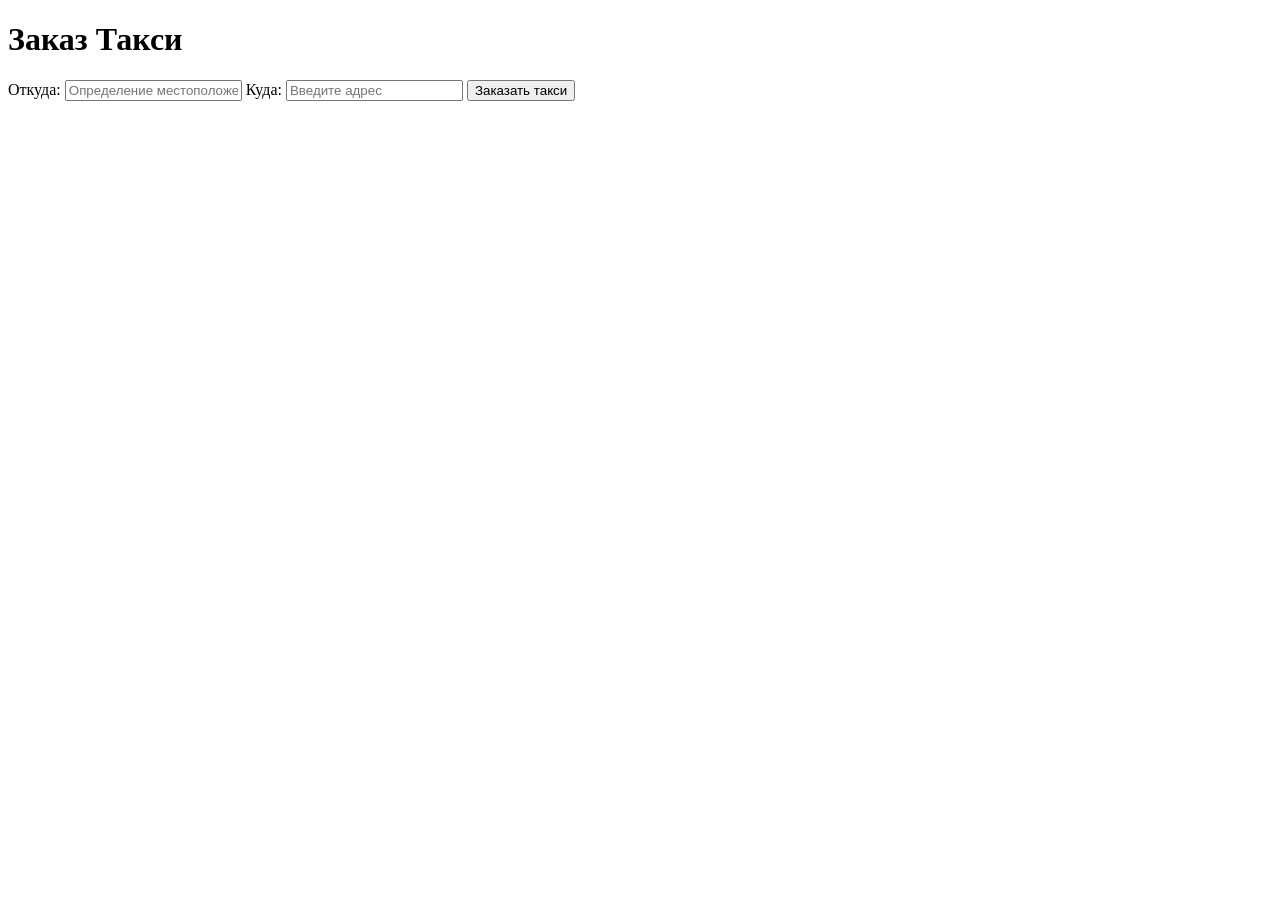
==== index.html @ aad19a1b "Create index.html" ====
<!DOCTYPE html>
<html lang="ru">
<head>
  <meta charset="UTF-8">
  <meta name="viewport" content="width=device-width, initial-scale=1.0">
  <title>Такси</title>
  <link rel="stylesheet" href="styles.css">
</head>
<body>
  <div class="container">
    <h1>Заказ Такси</h1>
    <label for="from">Откуда:</label>
    <input type="text" id="from" placeholder="Определение местоположения..." readonly>

    <label for="to">Куда:</label>
    <input type="text" id="to" placeholder="Введите адрес">

    <button onclick="orderTaxi()">Заказать такси</button>
  </div>
  
  <script src="script.js"></script>
</body>
</html>
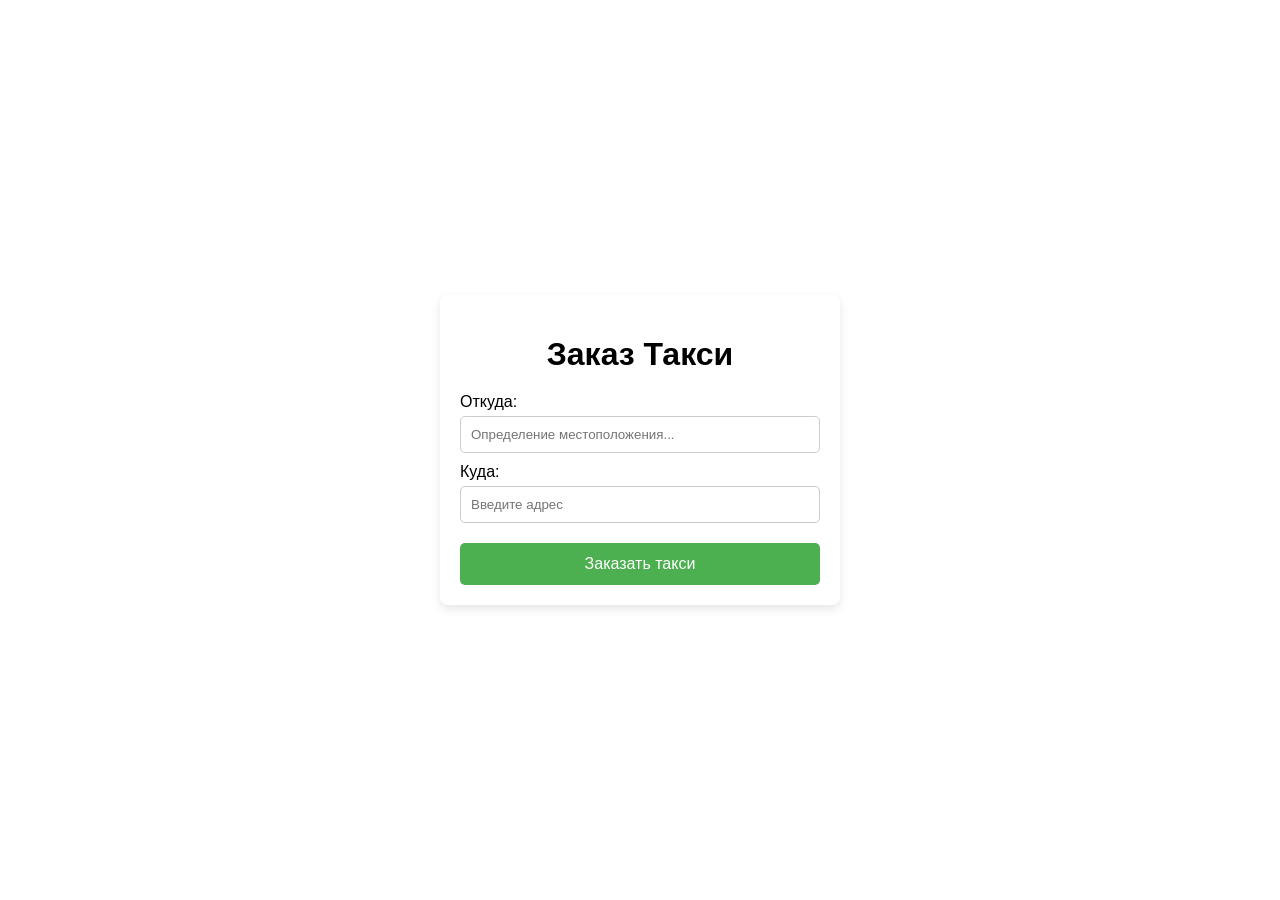
==== commit 84ce1659: "Update index.html" ====
--- a/index.html
+++ b/index.html
@@ -3,7 +3,7 @@
 <head>
   <meta charset="UTF-8">
   <meta name="viewport" content="width=device-width, initial-scale=1.0">
-  <title>Такси</title>
+  <title>Заказ Такси</title>
   <link rel="stylesheet" href="styles.css">
 </head>
 <body>
@@ -14,10 +14,11 @@
 
     <label for="to">Куда:</label>
     <input type="text" id="to" placeholder="Введите адрес">
+    <div id="suggestions" class="suggestions-container"></div> <!-- Контейнер для предложений -->
 
     <button onclick="orderTaxi()">Заказать такси</button>
   </div>
-  
+
   <script src="script.js"></script>
 </body>
 </html>
--- a/styles.css
+++ b/styles.css
@@ -0,0 +1,51 @@
+* {
+  box-sizing: border-box;
+}
+
+body {
+  font-family: Arial, sans-serif;
+  display: flex;
+  justify-content: center;
+  align-items: center;
+  height: 100vh;
+  margin: 0;
+}
+
+.container {
+  width: 100%;
+  max-width: 400px;
+  padding: 20px;
+  border-radius: 8px;
+  box-shadow: 0px 4px 10px rgba(0, 0, 0, 0.1);
+  text-align: center;
+}
+
+h1 {
+  margin-bottom: 20px;
+}
+
+label {
+  display: block;
+  text-align: left;
+  margin-top: 10px;
+}
+
+input {
+  width: 100%;
+  padding: 10px;
+  margin-top: 5px;
+  border-radius: 5px;
+  border: 1px solid #ccc;
+}
+
+button {
+  width: 100%;
+  padding: 12px;
+  margin-top: 20px;
+  border: none;
+  border-radius: 5px;
+  background-color: #4CAF50;
+  color: white;
+  font-size: 16px;
+  cursor: pointer;
+}
